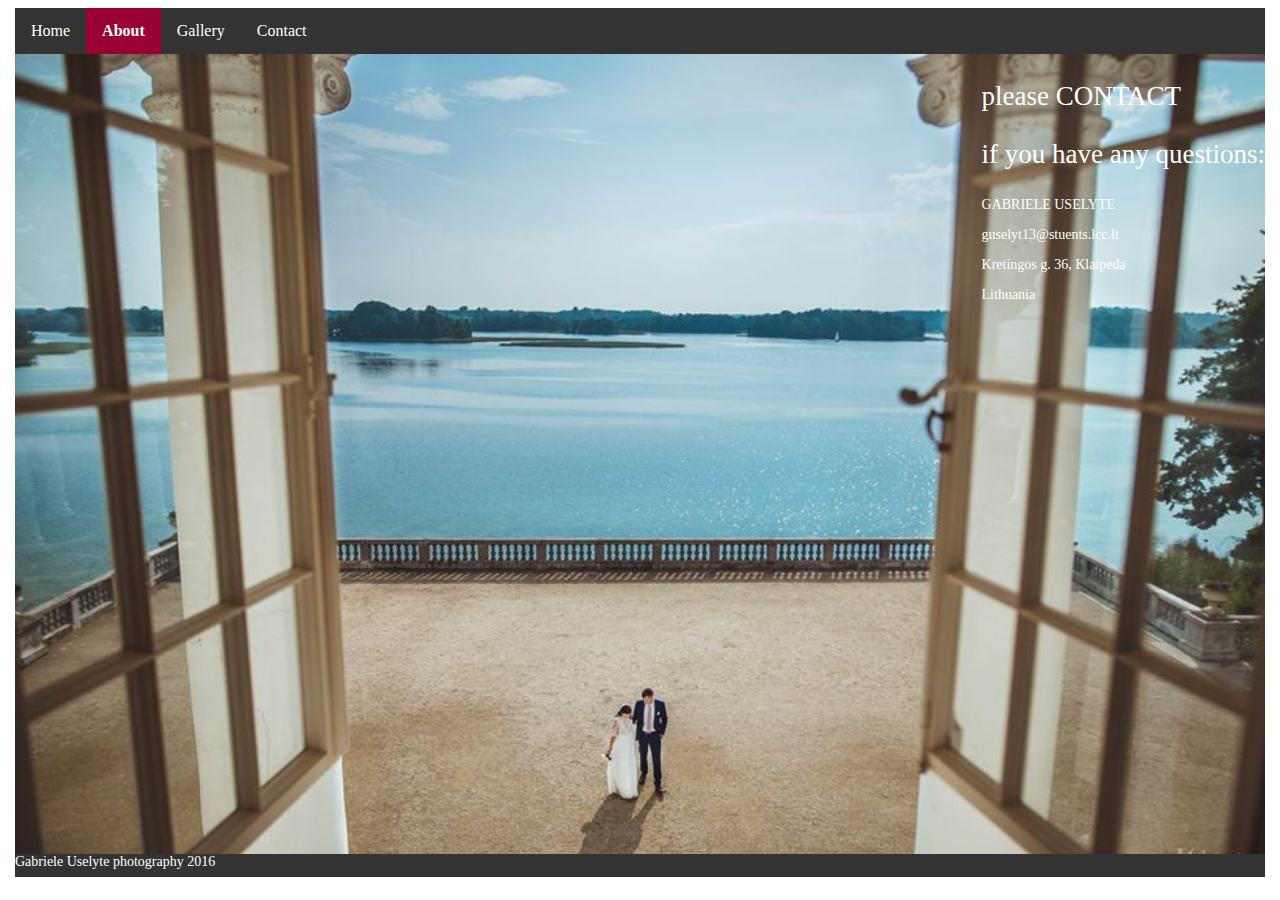
==== contact.html @ 1dc7652e "Add files via upload" ====
<!DOCTYPE html>
<html>
	<head>
		<link type="text/css" rel="stylesheet" href="style.css" />
	</head>
	<body>
<div id="container">
		<div id="menu">
			<ul class="nav">
			<li><a href="index.html">Home</a></li>
			<li><a href="about.html" class="current">About</a></li>
			<li><a href="gallery.html">Gallery</a></li>
			<li><a href="contact.html">Contact</a></li>
			</ul>
		</div>
		
		<div id="contact">
		<div id="text">
		<p>please CONTACT </p>
		<p>if you have any questions:</p>
		<p class="pp">GABRIELE USELYTE </p>
		<p class="pp">guselyt13@stuents.lcc.lt </p>
		<p class="pp">Kretingos g. 36, Klaipeda </p>
		<p class="pp">Lithuania </p>
		
		</div>
		</div>
		
		<div id="footer">
		Gabriele Uselyte photography 2016
		</div>
	
</div>
	</body>
</html>
---- style.css ----
/*style.css*/
#quote {
 text-align: center;
 font-size: 18px;
}

#footer {
height: 23px;
width: 1250px;
background-color: #333;
font-size: 14px;
color: white;
font-family: Verdana;
}

#grid {
background-image: url("blank.jpg");
background-size: 100%;
height: 800px;
width: 1250px;
}

#container{
margin-left: auto;
margin-right: auto;
width: 1250px;
}

#mainphoto {
background-image: url("mainphoto.jpg");
background-size: 100%;
height: 800px;
width: 1250px;
}

#backgroundphoto {
background-image: url("mainphoto.jpg");
background-size: 100%;
height: 800px;
width: 1250px;
}

#contact {
background-image: url("photo5.jpg");
background-size: 100%;
height: 800px;
width: 1250px;
}

#text {
color: white;
float: right;
border-bottom: 300px;
}
.pp {
font-size: 14px;
}

p {
font-family: Verdana;
font-size: 27px;
}

ul {
    list-style-type: none;
    margin: 0;
    padding: 0;
    overflow: hidden;
    
}
#menu {
background-color: #333;
}

li {
    float: left;
}

li a {
    display: block;
    color: white;
    text-align: center;
    padding: 14px 16px;
    text-decoration: none;
	font-family: Verdana;
}
	
	a:link, a:visited {
  color: white;
}

a.current:link, a.current:visited {
  color: white;
  background-color: #990033;
  font-weight: bold;
}
a:hover {
    background-color: white;
	color: #990033;
}
.ansel {
color: #990033;
font-weight: bold;
}

.logo
 {
float: right;
width: 670px;
height: 465px;
}
.bigtext {
color: white;
font-family: Verdana;
font-size: 46px;
float: right;
}
div.img {
    margin: 5px;
    border: 1px solid #ccc;
    float: left;
    width: 500px;
}

div.img:hover {
    border: 1px solid #777;
}

div.img img {
    width: 100%;
    height: auto;
}

div.desc {
    padding: 15px;
    text-align: center;
	font-family: Verdana;
	background-color: #333;
	color: white;
	font-weight: bold;
}
#aha {
padding: 100px;
float: right;
}
#uhu {
padding: 100px;
float: right;
}
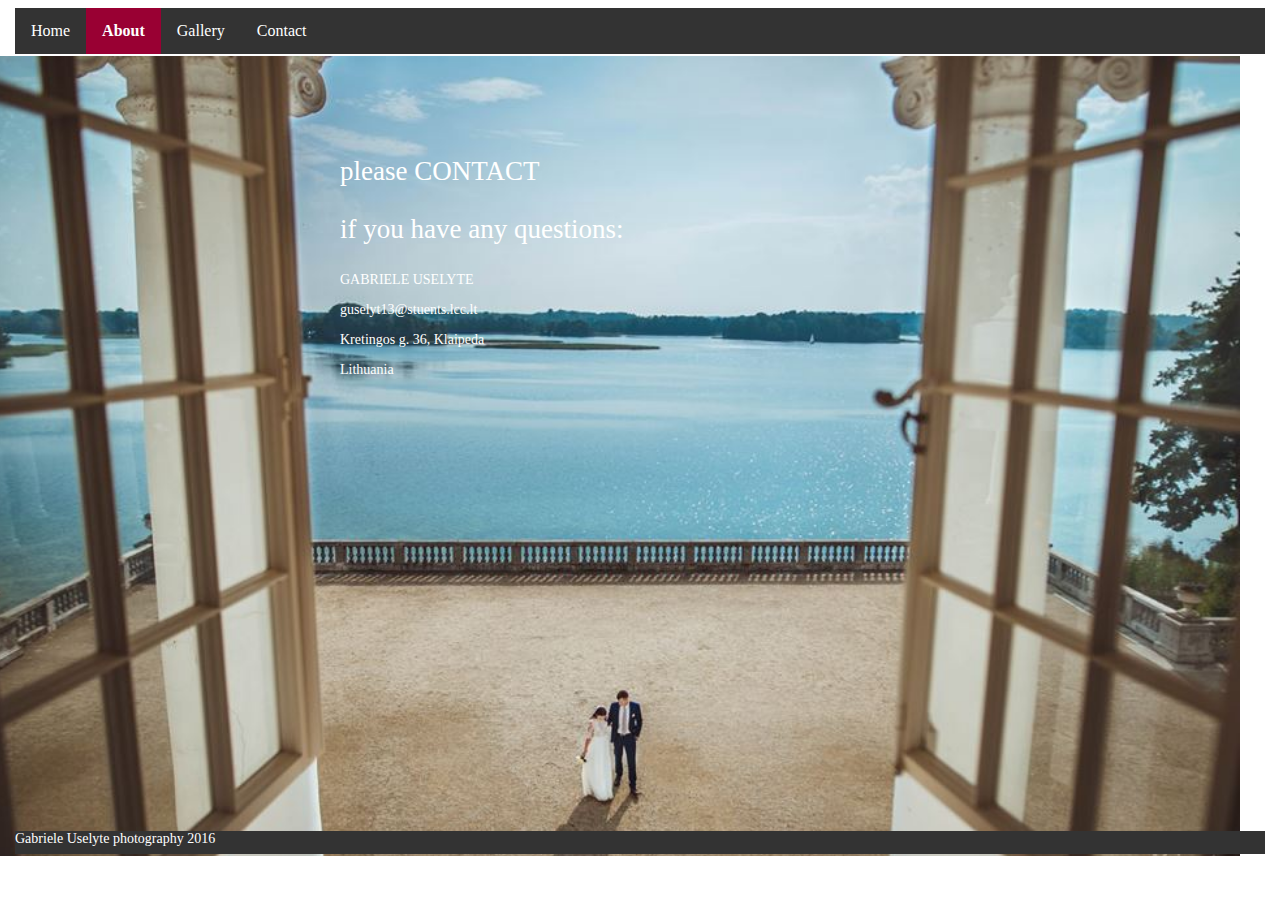
==== commit b39e47c5: "update" ====
--- a/contact.html
+++ b/contact.html
@@ -13,7 +13,6 @@
 			<li><a href="contact.html">Contact</a></li>
 			</ul>
 		</div>
-		
 		<div id="contact">
 		<div id="text">
 		<p>please CONTACT </p>
--- a/style.css
+++ b/style.css
@@ -45,12 +45,16 @@
 background-size: 100%;
 height: 800px;
 width: 1250px;
+margin: -25px;
 }
 
 #text {
 color: white;
-float: right;
+position: relative;
+left: 350px;
+top: 100px;
 border-bottom: 300px;
+z-index: 1;
 }
 .pp {
 font-size: 14px;
@@ -70,6 +74,7 @@
 }
 #menu {
 background-color: #333;
+margin: 0;
 }
 
 li {
